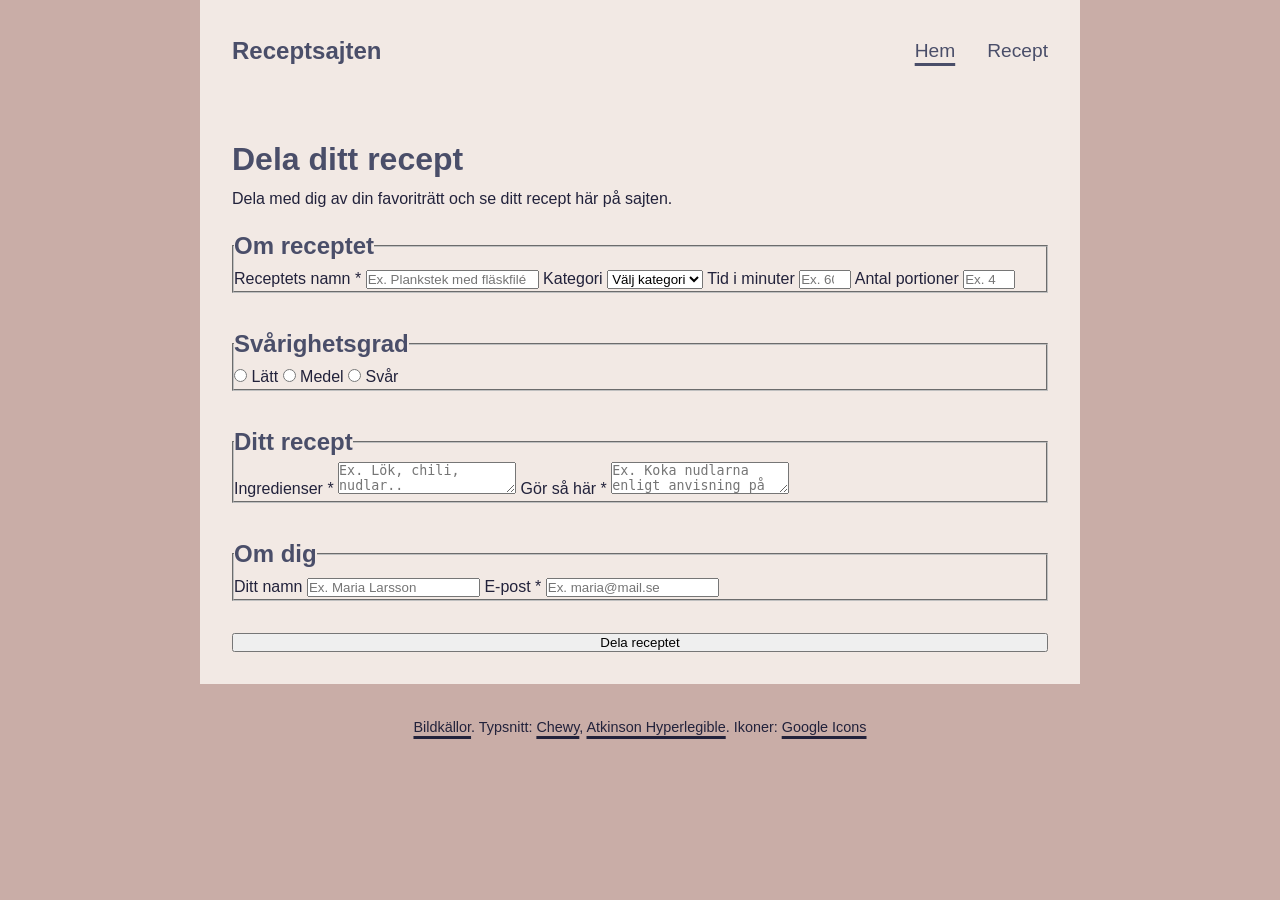
==== dela.html @ 3aac0702 "feat: add recipe sharing page with form for user submissions" ====
<!doctype html>
<html lang="sv">
  <head>
    <meta charset="UTF-8" />
    <meta name="viewport" content="width=device-width, initial-scale=1.0" />
    <title>Dela ditt recept | Receptsajten</title>
    <meta name="description" content="Dela ditt recept på Receptsajten" />
    <link rel="stylesheet" href="style.css" />
    <link rel="icon" href="assets/icons/favicon.ico" />
  </head>
  <body>
    <a href="#main-content" class="skip-link">Hoppa till innehållet</a>

    <header class="site-header">
      <a href="index.html" class="site-logo">Receptsajten</a>

      <nav aria-label="Huvudnavigation">
        <ul class="site-nav">
          <li>
            <a href="index.html" aria-current="page">Hem</a>
          </li>
          <li>
            <a href="pannkakor.html">Recept</a>
          </li>
        </ul>
      </nav>
    </header>
    <main id="main-content" class="recipe-share">
      <h1 id="home-heading">Dela ditt recept</h1>
      <p>Dela med dig av din favoriträtt och se ditt recept här på sajten.</p>

      <form class="recipe-form">
        <fieldset>
          <legend><h2>Om receptet</h2></legend>
          <label for="recipe-name">
            Receptets namn *
            <input
              type="text"
              name="recipe-name"
              placeholder="Ex. Plankstek med fläskfilé"
            />
          </label>
          <label for="recipe-category">
            Kategori
            <select name="category" id="recipe-category">
              <option value="default">Välj kategori</option>
              <option value="breakfast">Frukost</option>
              <option value="fika">Fika</option>
              <option value="lunch">Lunch</option>
              <option value="starters">Förrätter</option>
              <option value="dinner">Middag</option>
              <option value="desserts">Efterrätter</option>
            </select>
          </label>
          <label for="time">
            Tid i minuter
            <input
              name="time"
              type="number"
              min="1"
              max="999"
              placeholder="Ex. 60"
            />
          </label>
          <label for="servings">
            Antal portioner
            <input
              name="servings"
              type="number"
              min="1"
              max="100"
              placeholder="Ex. 4"
            />
          </label>
        </fieldset>
        <fieldset>
          <legend><h2>Svårighetsgrad</h2></legend>
          <div class="difficulty">
            <input type="radio" name="difficulty" id="easy" />
            <label for="easy">Lätt</label>

            <input type="radio" name="difficulty" id="medium" />
            <label for="medium">Medel</label>

            <input type="radio" name="difficulty" id="hard" />
            <label for="hard">Svår</label>
          </div>
        </fieldset>
        <fieldset>
          <legend><h2>Ditt recept</h2></legend>
          <label for="ingedients">Ingredienser *</label>
          <textarea
            name="ingredients"
            id="ingredients"
            placeholder="Ex. Lök, chili, nudlar.."
          ></textarea>
          <label for="how-to">Gör så här *</label>
          <textarea
            name="how-to"
            id="how-to"
            placeholder="Ex. Koka nudlarna enligt anvisning på paketet.."
          ></textarea>
        </fieldset>
        <fieldset>
          <legend><h2>Om dig</h2></legend>
          <label for="your-name">Ditt namn</label>
          <input
            type="text"
            name="your-name"
            id="your-name"
            placeholder="Ex. Maria Larsson"
          />
          <label for="your-email">E-post *</label>
          <input
            type="email"
            name="your-email"
            id="your-email"
            placeholder="Ex. maria@mail.se"
          />
        </fieldset>

        <button>Dela receptet</button>
      </form>
    </main>
    <footer class="site-footer">
      <p>
        <a
          href="https://unsplash.com/collections/dRdbSqqE9Jo/receptsajten/55cc9c4c289f804ef19763352f9e6303"
          >Bildkällor</a
        >. Typsnitt:
        <a
          href="https://fonts.google.com/specimen/Chewy?query=chewy&preview.script=Latn"
          >Chewy</a
        >,
        <a
          href="https://fonts.google.com/specimen/Atkinson+Hyperlegible?preview.script=Latn"
          >Atkinson Hyperlegible</a
        >. Ikoner: <a href="https://fonts.google.com/icons">Google Icons</a>
      </p>
    </footer>
  </body>
</html>
---- style.css ----
/* ~~~~~~~~~~ fonts ~~~~~~~~~~ */

@font-face {
  font-family: "Chewy";
  src: url("assets/fonts/Chewy.ttf") format("truetype");
  font-weight: 400;
  font-style: normal;
  font-display: swap;
}

@font-face {
  font-family: "Atkinson Hyperlegible";
  src: url("assets/fonts/AtkinsonHyperlegible.ttf") format("truetype");
  font-weight: 400;
  font-style: normal;
  font-display: swap;
}

/* ~~~~~~~~~~ design tokens ~~~~~~~~~~ */

:root {
  /* palette */
  --palette-navy: #22223b;
  --palette-slate: #4a4e69;
  --palette-mauve: #9a8c98;
  --palette-rose: #c9ada7;
  --palette-rose-light: #e2d1cc;
  --palette-rose-slight: #d8c8c4;
  --palette-cream: #f2e9e4;

  /* color tokens */
  --color-background-page: var(--palette-rose);
  --color-background-content: var(--palette-cream);
  --color-background-highlight: var(--palette-rose-light);
  --color-background-hover: var(--palette-rose-light);
  --color-card-hover: var(--palette-rose-slight);
  --color-text-primary: var(--palette-navy);
  --color-text-heading: var(--palette-slate);
  --color-text-muted: var(--palette-slate);
  --color-text-light: var(--palette-cream);
  --color-accent: var(--palette-slate);
  --color-focus: var(--palette-navy);
  --color-border: var(--palette-mauve);

  /* layout */
  --content-max-width: 55rem;
  --recipe-max-width: 54rem;
  --hero-height: clamp(20rem, 45vw, 25rem);

  /* links */
  --underline-thickness: 0.18rem;
  --underline-offset: 0.3em;

  /* focus */
  --focus-outline-width: 0.15rem;
  --focus-outline-offset: 0.3rem;

  /* spaces */
  --space-xsmall: 0.25rem;
  --space-small: 0.7rem;
  --space-medium: 1rem;
  --space-large: 2rem;
  --space-page: clamp(var(--space-medium), 4vw, var(--space-large));
  --space-flow: var(--space-small);
  --space-section: var(--space-large);
  --radius-small: 0.375rem;

  /* font */
  --font-family-base: "Atkinson Hyperlegible", sans-serif;
  --font-family-heading: "Chewy", sans-serif;
  --font-size-small: 0.9rem;
  --font-size-medium: 1.2rem;
  --font-size-large: 1.5rem;
  --line-height-base: 1.6;
  --line-height-list: 2;
}

/* ~~~~~~~~~~ reset ~~~~~~~~~~ */

*,
*::before,
*::after {
  box-sizing: border-box;
  margin: 0;
  padding: 0;
}

img {
  display: block;
  max-width: 100%;
  height: auto;
}

/* ~~~~~~~~~~ base styling ~~~~~~~~~~ */

body {
  background-color: var(--color-background-page);
  color: var(--color-text-primary);
  font-family: var(--font-family-base);
  line-height: var(--line-height-base);
}

h1,
h2,
h3 {
  font-family: var(--font-family-heading);
  color: var(--color-text-heading);
  text-wrap: balance;
}

:focus-visible {
  outline: var(--focus-outline-width) dashed var(--color-focus);
  outline-offset: var(--focus-outline-offset);
}

/* ~~~~~~~~~~ accessibility ~~~~~~~~~~ */
/* from a11yproject's "How To Hide Content" */
.visually-hidden {
  position: absolute;
  inline-size: 1px;
  block-size: 1px;
  padding: 0;
  margin: -1px;
  overflow: hidden;
  clip-path: inset(50%);
  white-space: nowrap;
  border: 0;
}

.skip-link {
  position: fixed;
  inset-block-start: var(--space-medium);
  inset-inline-start: var(--space-medium);
  z-index: 999;
  padding: var(--space-small) var(--space-medium);
  background-color: var(--color-accent);
  color: var(--color-text-light);
  border-radius: var(--radius-small);
  text-decoration: none;
  font-weight: bold;
  transform: translateY(-200%);
  &:focus-visible {
    transform: translateY(0);
  }
}

/* ~~~~~~~~~~ global layout ~~~~~~~~~~ */

main,
.site-header,
.site-footer {
  max-inline-size: var(--content-max-width);
  margin-inline: auto;
}

main {
  background-color: var(--color-background-content);
}

/* ~~~~~~~~~~ header + navigation ~~~~~~~~~~ */

.site-header {
  background-color: var(--color-background-content);
  display: flex;
  justify-content: space-between;
  align-items: center;
  flex-wrap: wrap;
  gap: var(--space-medium);
  padding: var(--space-page);
}

.site-logo {
  color: var(--color-accent);
  text-decoration: none;
  font-family: var(--font-family-heading);
  font-size: var(--font-size-large);
  font-weight: bold;
}

.site-nav {
  display: flex;
  flex-wrap: wrap;
  gap: var(--space-large);
  list-style: none;
}

.site-nav a {
  text-decoration: none;
  font-size: var(--font-size-medium);
  color: var(--color-text-heading);
  &:hover,
  &:focus-visible,
  &[aria-current="page"] {
    text-decoration: underline;
    text-decoration-thickness: var(--underline-thickness);
    text-underline-offset: var(--underline-offset);
  }
}

/* ~~~~~~~~~~ homepage: hero ~~~~~~~~~~ */

.home-hero {
  display: grid;
  grid-template-rows: minmax(0, 1fr);
  block-size: var(--hero-height);
}

.home-hero > * {
  grid-area: 1 / 1;
}

.home-hero > img {
  inline-size: 100%;
  block-size: 100%;
  object-fit: cover;
}

.home-hero-content {
  z-index: 1;
  display: flex;
  flex-direction: column;
  justify-content: flex-end;
  padding: var(--space-page);
  color: var(--color-text-light);
  background: linear-gradient(
    to top,
    rgb(from var(--palette-navy) r g b / 95%) 0%,
    rgb(from var(--palette-navy) r g b / 65%) 30%,
    transparent 95%
  );
  h1 {
    color: inherit;
  }
}

/* ~~~~~~~~~~ homepage: categories ~~~~~~~~~~ */

.categories {
  padding: var(--space-page);
}

.category-list {
  display: flex;
  flex-wrap: wrap;
  gap: var(--space-small);
  list-style: none;
  margin-block-start: var(--space-medium);
}

.category-list a {
  display: inline-block;
  padding: var(--space-small) var(--space-medium);
  background-color: var(--color-background-highlight);
  color: var(--color-text-primary);
  text-decoration: none;
  border-radius: var(--radius-small);
  &:hover {
    background-color: var(--color-accent);
    color: var(--color-text-light);
  }
}

/* ~~~~~~~~~~ homepage: featured recipes ~~~~~~~~~~ */

.featured-recipes {
  padding: var(--space-page);
}

.recipe-cards {
  display: grid;
  grid-template-columns: repeat(auto-fit, minmax(min(14rem, 100%), 1fr));
  gap: var(--space-medium);
  margin-block-start: var(--space-medium);
}

.recipe-card {
  background-color: var(--color-background-highlight);
  border: 2px solid transparent;
  border-radius: var(--radius-small);
  overflow: hidden;
  padding: var(--space-small);
  &:hover {
    background-color: var(--color-card-hover);
  }
  &:has(a:focus-visible) {
    border-color: var(--color-focus);
    border-style: dashed;
    background-color: var(--color-background-content);
  }
  a {
    display: block;
    color: inherit;
    text-decoration: none;
  }
  a:focus-visible {
    outline: none;
  }
  img {
    inline-size: 100%;
    aspect-ratio: 4 / 3;
    object-fit: cover;
    border-radius: var(--radius-small);
  }
}

/* ~~~~~~~~~~ recipe: layout + header ~~~~~~~~~~ */

.recipe {
  padding-block-end: var(--space-page);
  li {
    line-height: var(--line-height-list);
  }
}

.recipe-header {
  display: grid;
  grid-template-columns: 1fr;
  gap: var(--space-large);
  max-inline-size: var(--recipe-max-width);
  margin-inline: auto;
  padding-inline: var(--space-page);
  padding-block-end: var(--space-page);
  @media (min-width: 48rem) {
    grid-template-columns: repeat(2, minmax(0, 1fr));
    align-items: center;
  }
}

.recipe-header .hero {
  inline-size: 100%;
  aspect-ratio: 4 / 3;
  block-size: auto;
  object-fit: cover;
  border-radius: var(--radius-small);
}

.recipe-header-content {
  min-inline-size: 0;
  h1 {
    font-size: var(--font-size-large);
  }
}

.recipe-container {
  max-inline-size: var(--recipe-max-width);
  margin-inline: auto;
  padding-inline: var(--space-page);
}

.recipe-info {
  margin-block-start: var(--space-flow);
}

/* ~~~~~~~~~~ recipe: facts ~~~~~~~~~~ */

.recipe-facts {
  display: grid;
  grid-template-columns: repeat(3, minmax(0, 1fr));
  margin-block-start: var(--space-medium);
  background-color: var(--color-background-highlight);
  color: var(--color-text-primary);
  border: 0.2em dashed var(--color-border);
  border-radius: var(--radius-small);
  > div {
    display: flex;
    flex-direction: column;
    align-items: center;
    justify-content: center;
    gap: var(--space-xsmall);
    padding: var(--space-small);
    text-align: center;
    min-inline-size: 0;
  }
  > div + div {
    border-inline-start: 3px dashed var(--color-border);
  }
  dt {
    display: flex;
    flex-direction: column;
    align-items: center;
    gap: var(--space-xsmall);
    font-size: var(--font-size-small);
    font-weight: bold;
  }
  dd {
    font-size: var(--font-size-small);
    font-weight: bold;
  }
}

.recipe-facts-icon {
  display: inline-flex;
  align-items: center;
  justify-content: center;
  inline-size: 2rem;
  block-size: 2rem;
  img,
  svg {
    inline-size: 100%;
    block-size: 100%;
  }
}

/* ~~~~~~~~~~ recipe: content + lists ~~~~~~~~~~ */

.recipe-content {
  padding-block-start: var(--space-section);
  > * + * {
    margin-block-start: var(--space-flow);
  }
  > section + section {
    margin-block-start: var(--space-section);
  }
  section > * + * {
    margin-block-start: var(--space-flow);
  }
  @media (min-width: 48rem) {
    display: grid;
    grid-template-columns: repeat(2, minmax(0, 1fr));
    column-gap: var(--space-large);
    row-gap: var(--space-section);
    > section + section {
      margin-block-start: 0;
    }
    > section:nth-of-type(3) {
      grid-column: 1 / -1;
    }
  }
}

.ingredient-list {
  list-style: none;
  li:has(input:checked) {
    text-decoration: line-through;
    color: var(--color-text-muted);
  }
  label {
    display: flex;
    align-items: center;
    gap: var(--space-small);
    padding-block: 0.2rem;
    border-radius: var(--radius-small);
    cursor: pointer;
    transition: background-color 150ms ease;
    &:has(input:focus-visible) {
      outline: var(--focus-outline-width) dashed var(--color-focus);
      outline-offset: var(--focus-outline-offset);
    }
    input {
      flex-shrink: 0;
      inline-size: 1.5rem;
      block-size: 1.5rem;
      accent-color: var(--color-accent);
      &:focus-visible {
        outline: none;
      }
    }
    @media (hover: hover) {
      &:hover {
        background-color: var(--color-background-hover);
      }
    }
  }
}

.instructions-list {
  list-style-position: inside;
  li {
    text-wrap-style: balance;
  }
}

/* ~~~~~~~~~~ recipe: gallery ~~~~~~~~~~ */

.recipe-gallery {
  display: grid;
  grid-template-columns: repeat(auto-fit, minmax(min(16rem, 100%), 1fr));
  gap: var(--space-medium);
  img {
    inline-size: 100%;
    border-radius: var(--radius-small);
    aspect-ratio: 4 / 3;
    object-fit: cover;
  }
}

/* ~~~~~~~~~~ recipe share: layout ~~~~~~~~~~ */

.recipe-share {
  padding: var(--space-page);
}

.recipe-form {
  display: grid;
  gap: var(--space-section);
  margin-block-start: var(--space-medium);
}

/* ~~~~~~~~~~ footer ~~~~~~~~~~ */

.site-footer {
  padding: var(--space-large);
  text-align: center;
  font-size: var(--font-size-small);
  color: var(--color-text-primary);
  & a {
    color: inherit;
    text-decoration-thickness: var(--underline-thickness);
    text-underline-offset: var(--underline-offset);
  }
}
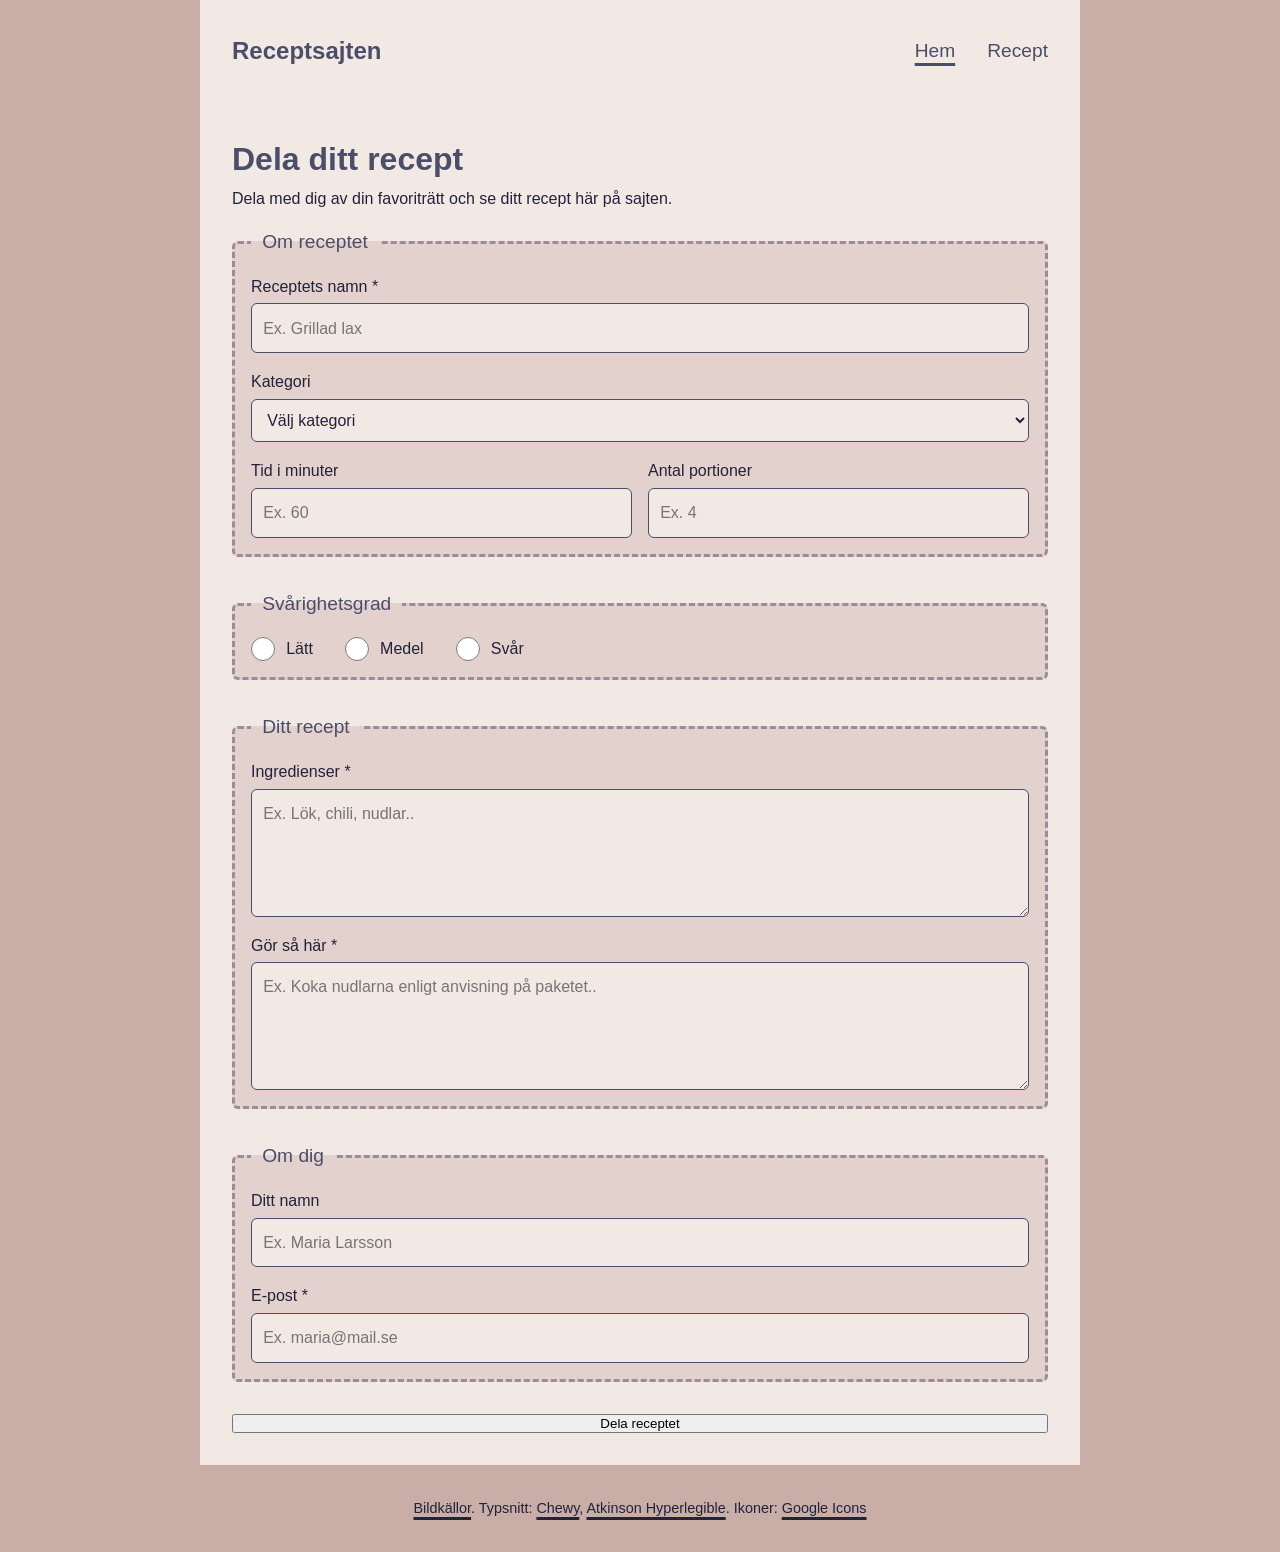
==== commit 45397d2c: "feat: enhance recipe sharing form with improved structure and validation styles" ====
--- a/dela.html
+++ b/dela.html
@@ -26,24 +26,26 @@
       </nav>
     </header>
     <main id="main-content" class="recipe-share">
-      <h1 id="home-heading">Dela ditt recept</h1>
+      <h1>Dela ditt recept</h1>
       <p>Dela med dig av din favoriträtt och se ditt recept här på sajten.</p>
 
       <form class="recipe-form">
         <fieldset>
-          <legend><h2>Om receptet</h2></legend>
+          <legend>Om receptet</legend>
           <label for="recipe-name">
             Receptets namn *
             <input
               type="text"
               name="recipe-name"
-              placeholder="Ex. Plankstek med fläskfilé"
+              id="recipe-name"
+              placeholder="Ex. Grillad lax"
+              required
             />
           </label>
           <label for="recipe-category">
             Kategori
             <select name="category" id="recipe-category">
-              <option value="default">Välj kategori</option>
+              <option value="">Välj kategori</option>
               <option value="breakfast">Frukost</option>
               <option value="fika">Fika</option>
               <option value="lunch">Lunch</option>
@@ -52,74 +54,102 @@
               <option value="desserts">Efterrätter</option>
             </select>
           </label>
-          <label for="time">
-            Tid i minuter
+          <div class="recipe-details">
+            <label for="time">
+              Tid i minuter
+              <input
+                name="time"
+                id="time"
+                type="number"
+                min="1"
+                max="999"
+                placeholder="Ex. 60"
+              />
+            </label>
+            <label for="servings">
+              Antal portioner
+              <input
+                name="servings"
+                id="servings"
+                type="number"
+                min="1"
+                max="100"
+                placeholder="Ex. 4"
+              />
+            </label>
+          </div>
+        </fieldset>
+        <fieldset>
+          <legend>Svårighetsgrad</legend>
+          <div class="difficulty">
+            <label for="easy"
+              ><input type="radio" name="difficulty" id="easy" value="easy" />
+              Lätt</label
+            >
+
+            <label for="medium"
+              ><input
+                type="radio"
+                name="difficulty"
+                id="medium"
+                value="medium"
+              />
+              Medel</label
+            >
+
+            <label for="hard"
+              ><input type="radio" name="difficulty" id="hard" value="hard" />
+              Svår</label
+            >
+          </div>
+        </fieldset>
+        <fieldset>
+          <legend>Ditt recept</legend>
+          <label for="ingredients"
+            >Ingredienser *
+            <textarea
+              name="ingredients"
+              id="ingredients"
+              placeholder="Ex. Lök, chili, nudlar.."
+              required
+            ></textarea>
+          </label>
+
+          <label for="how-to"
+            >Gör så här *
+            <textarea
+              name="how-to"
+              id="how-to"
+              placeholder="Ex. Koka nudlarna enligt anvisning på paketet.."
+              required
+            ></textarea>
+          </label>
+        </fieldset>
+        <fieldset>
+          <legend>Om dig</legend>
+          <label for="your-name"
+            >Ditt namn
             <input
-              name="time"
-              type="number"
-              min="1"
-              max="999"
-              placeholder="Ex. 60"
+              type="text"
+              name="your-name"
+              id="your-name"
+              placeholder="Ex. Maria Larsson"
             />
           </label>
-          <label for="servings">
-            Antal portioner
+
+          <label for="your-email"
+            >E-post *
             <input
-              name="servings"
-              type="number"
-              min="1"
-              max="100"
-              placeholder="Ex. 4"
+              type="email"
+              name="your-email"
+              id="your-email"
+              placeholder="Ex. maria@mail.se"
+              required
             />
           </label>
         </fieldset>
-        <fieldset>
-          <legend><h2>Svårighetsgrad</h2></legend>
-          <div class="difficulty">
-            <input type="radio" name="difficulty" id="easy" />
-            <label for="easy">Lätt</label>
 
-            <input type="radio" name="difficulty" id="medium" />
-            <label for="medium">Medel</label>
-
-            <input type="radio" name="difficulty" id="hard" />
-            <label for="hard">Svår</label>
-          </div>
-        </fieldset>
-        <fieldset>
-          <legend><h2>Ditt recept</h2></legend>
-          <label for="ingedients">Ingredienser *</label>
-          <textarea
-            name="ingredients"
-            id="ingredients"
-            placeholder="Ex. Lök, chili, nudlar.."
-          ></textarea>
-          <label for="how-to">Gör så här *</label>
-          <textarea
-            name="how-to"
-            id="how-to"
-            placeholder="Ex. Koka nudlarna enligt anvisning på paketet.."
-          ></textarea>
-        </fieldset>
-        <fieldset>
-          <legend><h2>Om dig</h2></legend>
-          <label for="your-name">Ditt namn</label>
-          <input
-            type="text"
-            name="your-name"
-            id="your-name"
-            placeholder="Ex. Maria Larsson"
-          />
-          <label for="your-email">E-post *</label>
-          <input
-            type="email"
-            name="your-email"
-            id="your-email"
-            placeholder="Ex. maria@mail.se"
-          />
-        </fieldset>
-
-        <button>Dela receptet</button>
+        <button type="submit">Dela receptet</button>
       </form>
     </main>
     <footer class="site-footer">
--- a/style.css
+++ b/style.css
@@ -20,13 +20,15 @@
 
 :root {
   /* palette */
-  --palette-navy: #22223b;
-  --palette-slate: #4a4e69;
-  --palette-mauve: #9a8c98;
-  --palette-rose: #c9ada7;
-  --palette-rose-light: #e2d1cc;
-  --palette-rose-slight: #d8c8c4;
-  --palette-cream: #f2e9e4;
+  --palette-navy: oklch(26.49% 0.04626 282.78);
+  --palette-slate: oklch(43.14% 0.04495 277.8);
+  --palette-mauve: oklch(65.62% 0.02395 330.46);
+  --palette-rose: oklch(77.03% 0.03383 32.1);
+  --palette-rose-light: oklch(87.31% 0.02022 37.03);
+  --palette-rose-slight: oklch(84.48% 0.01887 34.3);
+  --palette-cream: oklch(93.97% 0.01189 51.32);
+  --palette-green: oklch(60% 0.15 150);
+  --palette-red: oklch(60% 0.15 25);
 
   /* color tokens */
   --color-background-page: var(--palette-rose);
@@ -41,6 +43,8 @@
   --color-accent: var(--palette-slate);
   --color-focus: var(--palette-navy);
   --color-border: var(--palette-mauve);
+  --color-valid: var(--palette-green);
+  --color-invalid: var(--palette-red);
 
   /* layout */
   --content-max-width: 55rem;
@@ -496,6 +500,97 @@
   margin-block-start: var(--space-medium);
 }
 
+/* ~~~~~~~~~~ recipe share: fieldsets ~~~~~~~~~~ */
+
+.recipe-form {
+  legend {
+    font-family: var(--font-family-heading);
+    font-size: var(--font-size-medium);
+    color: var(--color-text-heading);
+    padding-inline: var(--space-small);
+  }
+
+  fieldset {
+    background-color: var(--color-background-highlight);
+    border: 0.2em dashed var(--color-border);
+    border-radius: var(--radius-small);
+    padding: var(--space-medium);
+    min-inline-size: 0;
+    display: grid;
+    gap: var(--space-medium);
+  }
+}
+
+/* ~~~~~~~~~~ recipe share: form ~~~~~~~~~~ */
+
+.recipe-form {
+  > fieldset > label,
+  .recipe-details > label {
+    display: grid;
+    gap: var(--space-xsmall);
+    min-inline-size: 0;
+  }
+
+  input:not([type="radio"]),
+  select,
+  textarea {
+    font: inherit;
+    font-weight: normal;
+    color: var(--color-text-primary);
+    background-color: var(--color-background-content);
+    border: 1px solid var(--color-accent);
+    border-radius: var(--radius-small);
+    padding: var(--space-small);
+    inline-size: 100%;
+    min-inline-size: 0;
+
+    &:user-valid {
+      border: 0.15em solid var(--color-valid);
+    }
+
+    &:user-invalid {
+      border: 0.15em dashed var(--color-invalid);
+    }
+  }
+
+  textarea {
+    min-block-size: 8rem;
+    resize: vertical;
+  }
+}
+
+/* ~~~~~~~~~~ recipe share: details ~~~~~~~~~~ */
+
+.recipe-details {
+  display: grid;
+  gap: var(--space-medium);
+  grid-template-columns: repeat(auto-fit, minmax(min(10rem, 100%), 1fr));
+}
+
+/* ~~~~~~~~~~ recipe share: difficulty section ~~~~~~~~~~ */
+
+.difficulty {
+  display: flex;
+  flex-wrap: wrap;
+  gap: var(--space-large);
+  align-items: center;
+
+  > label {
+    display: flex;
+    align-items: center;
+    gap: var(--space-small);
+    cursor: pointer;
+
+    input {
+      inline-size: 1.5rem;
+      block-size: 1.5rem;
+      accent-color: var(--color-accent);
+      flex-shrink: 0;
+      cursor: pointer;
+    }
+  }
+}
+
 /* ~~~~~~~~~~ footer ~~~~~~~~~~ */
 
 .site-footer {
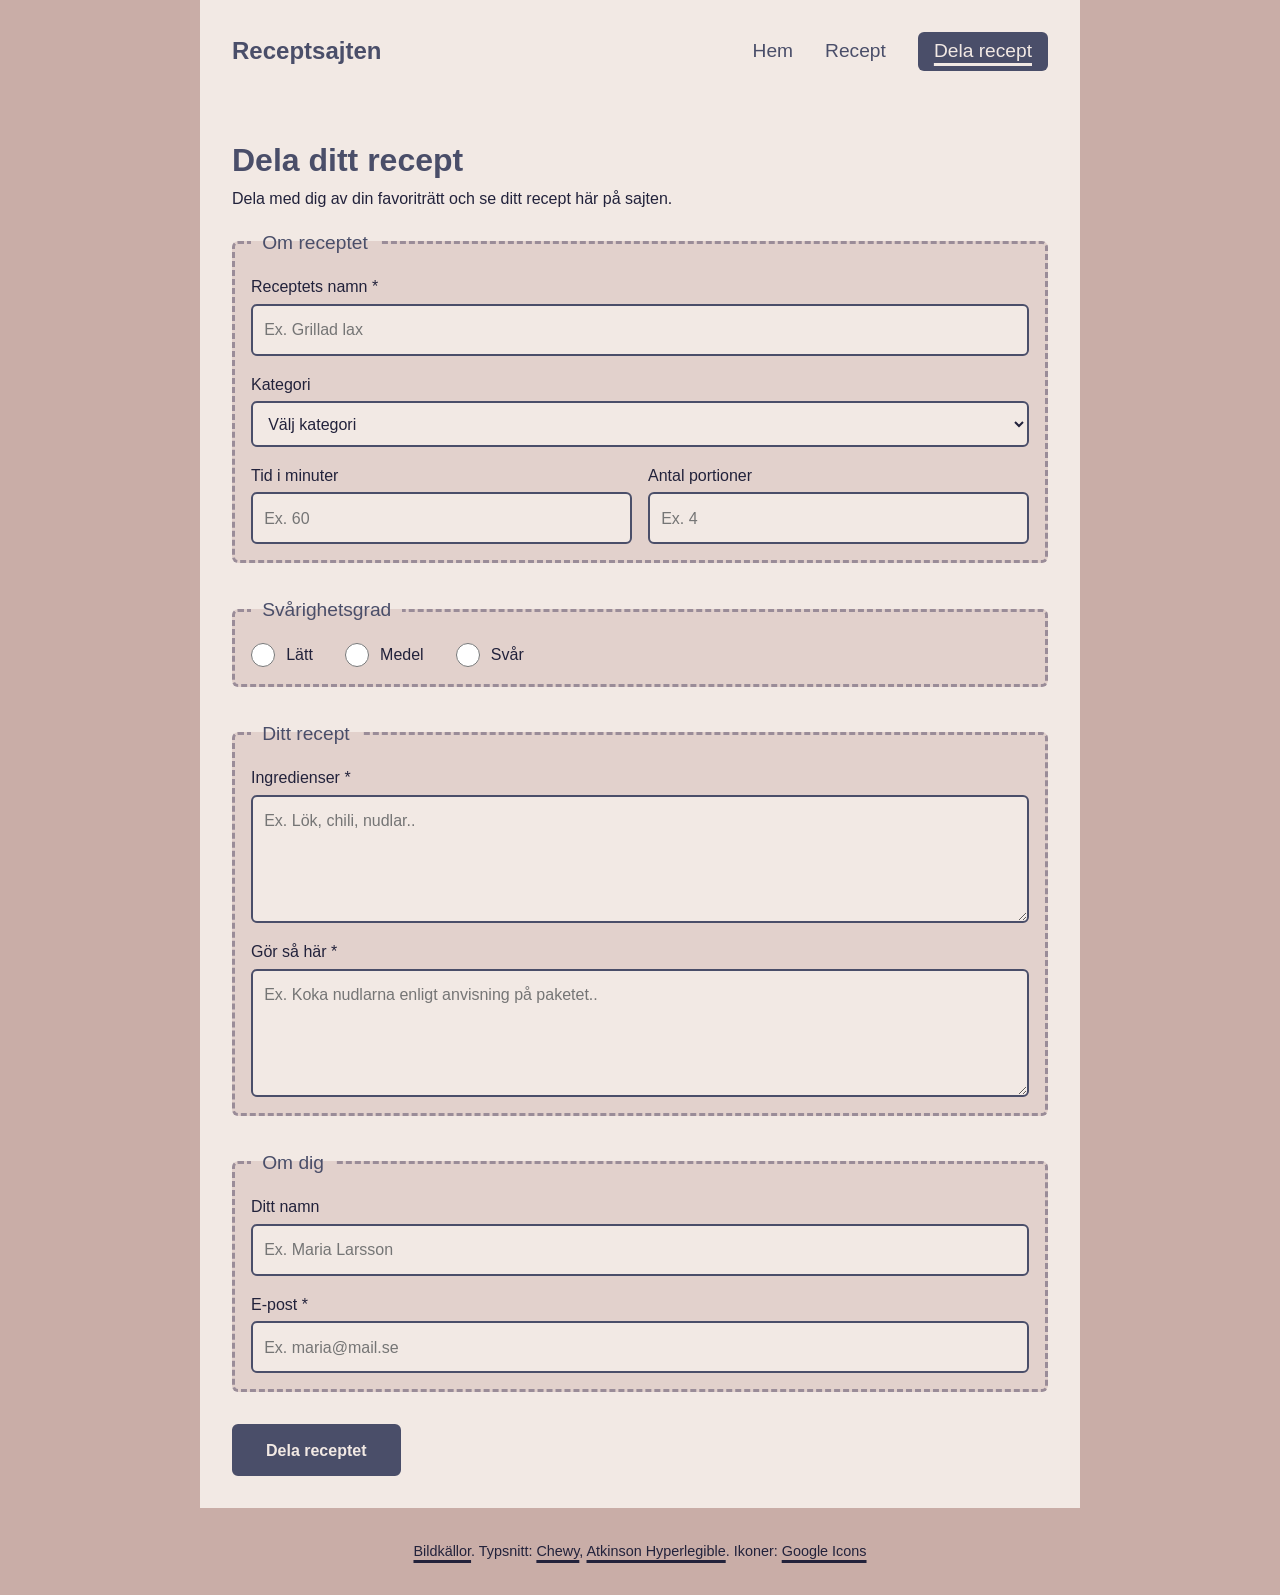
==== commit 4523b5d0: "feat: add share button and validation feedback to recipe form" ====
--- a/dela.html
+++ b/dela.html
@@ -17,10 +17,15 @@
       <nav aria-label="Huvudnavigation">
         <ul class="site-nav">
           <li>
-            <a href="index.html" aria-current="page">Hem</a>
+            <a href="index.html">Hem</a>
           </li>
           <li>
             <a href="pannkakor.html">Recept</a>
+          </li>
+          <li>
+            <a href="dela.html" class="share-button" aria-current="page"
+              >Dela recept</a
+            >
           </li>
         </ul>
       </nav>
@@ -39,8 +44,12 @@
               name="recipe-name"
               id="recipe-name"
               placeholder="Ex. Grillad lax"
+              aria-describedby="recipe-name-error"
               required
             />
+            <span class="form-error" id="recipe-name-error">
+              🛈 Receptet behöver ett namn
+            </span>
           </label>
           <label for="recipe-category">
             Kategori
@@ -111,8 +120,12 @@
               name="ingredients"
               id="ingredients"
               placeholder="Ex. Lök, chili, nudlar.."
+              aria-describedby="ingredients-error"
               required
             ></textarea>
+            <span class="form-error" id="ingredients-error">
+              🛈 Ett recept behöver ingredienser
+            </span>
           </label>
 
           <label for="how-to"
@@ -121,8 +134,12 @@
               name="how-to"
               id="how-to"
               placeholder="Ex. Koka nudlarna enligt anvisning på paketet.."
+              aria-describedby="how-to-error"
               required
             ></textarea>
+            <span class="form-error" id="how-to-error">
+              🛈 Du måste beskriva hur man lagar receptet
+            </span>
           </label>
         </fieldset>
         <fieldset>
@@ -144,8 +161,12 @@
               name="your-email"
               id="your-email"
               placeholder="Ex. maria@mail.se"
+              aria-describedby="email-error"
               required
             />
+            <span class="form-error" id="email-error">
+              🛈 Ange en giltig e-postadress
+            </span>
           </label>
         </fieldset>
 
--- a/style.css
+++ b/style.css
@@ -27,8 +27,8 @@
   --palette-rose-light: oklch(87.31% 0.02022 37.03);
   --palette-rose-slight: oklch(84.48% 0.01887 34.3);
   --palette-cream: oklch(93.97% 0.01189 51.32);
-  --palette-green: oklch(60% 0.15 150);
-  --palette-red: oklch(60% 0.15 25);
+  --palette-green: oklch(45% 0.09 150);
+  --palette-red: oklch(45% 0.15 25);
 
   /* color tokens */
   --color-background-page: var(--palette-rose);
@@ -185,6 +185,7 @@
   display: flex;
   flex-wrap: wrap;
   gap: var(--space-large);
+  align-items: center;
   list-style: none;
 }
 
@@ -199,6 +200,13 @@
     text-decoration-thickness: var(--underline-thickness);
     text-underline-offset: var(--underline-offset);
   }
+  &.share-button {
+    display: inline-block;
+    background-color: var(--color-accent);
+    color: var(--color-text-light);
+    padding: var(--space-xsmall) var(--space-medium);
+    border-radius: var(--radius-small);
+  }
 }
 
 /* ~~~~~~~~~~ homepage: hero ~~~~~~~~~~ */
@@ -228,8 +236,8 @@
   color: var(--color-text-light);
   background: linear-gradient(
     to top,
-    rgb(from var(--palette-navy) r g b / 95%) 0%,
-    rgb(from var(--palette-navy) r g b / 65%) 30%,
+    oklch(from var(--palette-navy) l c h / 95%) 0%,
+    oklch(from var(--palette-navy) l c h / 65%) 30%,
     transparent 95%
   );
   h1 {
@@ -538,7 +546,7 @@
     font-weight: normal;
     color: var(--color-text-primary);
     background-color: var(--color-background-content);
-    border: 1px solid var(--color-accent);
+    border: 0.15em solid var(--color-accent);
     border-radius: var(--radius-small);
     padding: var(--space-small);
     inline-size: 100%;
@@ -587,6 +595,43 @@
       accent-color: var(--color-accent);
       flex-shrink: 0;
       cursor: pointer;
+    }
+  }
+}
+
+/* ~~~~~~~~~~ recipe share: validation feedback ~~~~~~~~~~ */
+
+.recipe-form {
+  .form-error {
+    display: none;
+    color: var(--color-invalid);
+    font-size: var(--font-size-small);
+  }
+
+  label:has(:user-invalid) {
+    .form-error {
+      display: block;
+    }
+  }
+}
+
+/* ~~~~~~~~~~ recipe share: button ~~~~~~~~~~ */
+
+.recipe-form {
+  > button {
+    justify-self: start;
+    font: inherit;
+    font-weight: bold;
+    background-color: var(--color-accent);
+    color: var(--color-text-light);
+    padding: var(--space-small) var(--space-large);
+    border: 2px solid var(--color-accent);
+    border-radius: var(--radius-small);
+    cursor: pointer;
+
+    &:hover {
+      background-color: var(--color-background-highlight);
+      color: var(--color-accent);
     }
   }
 }
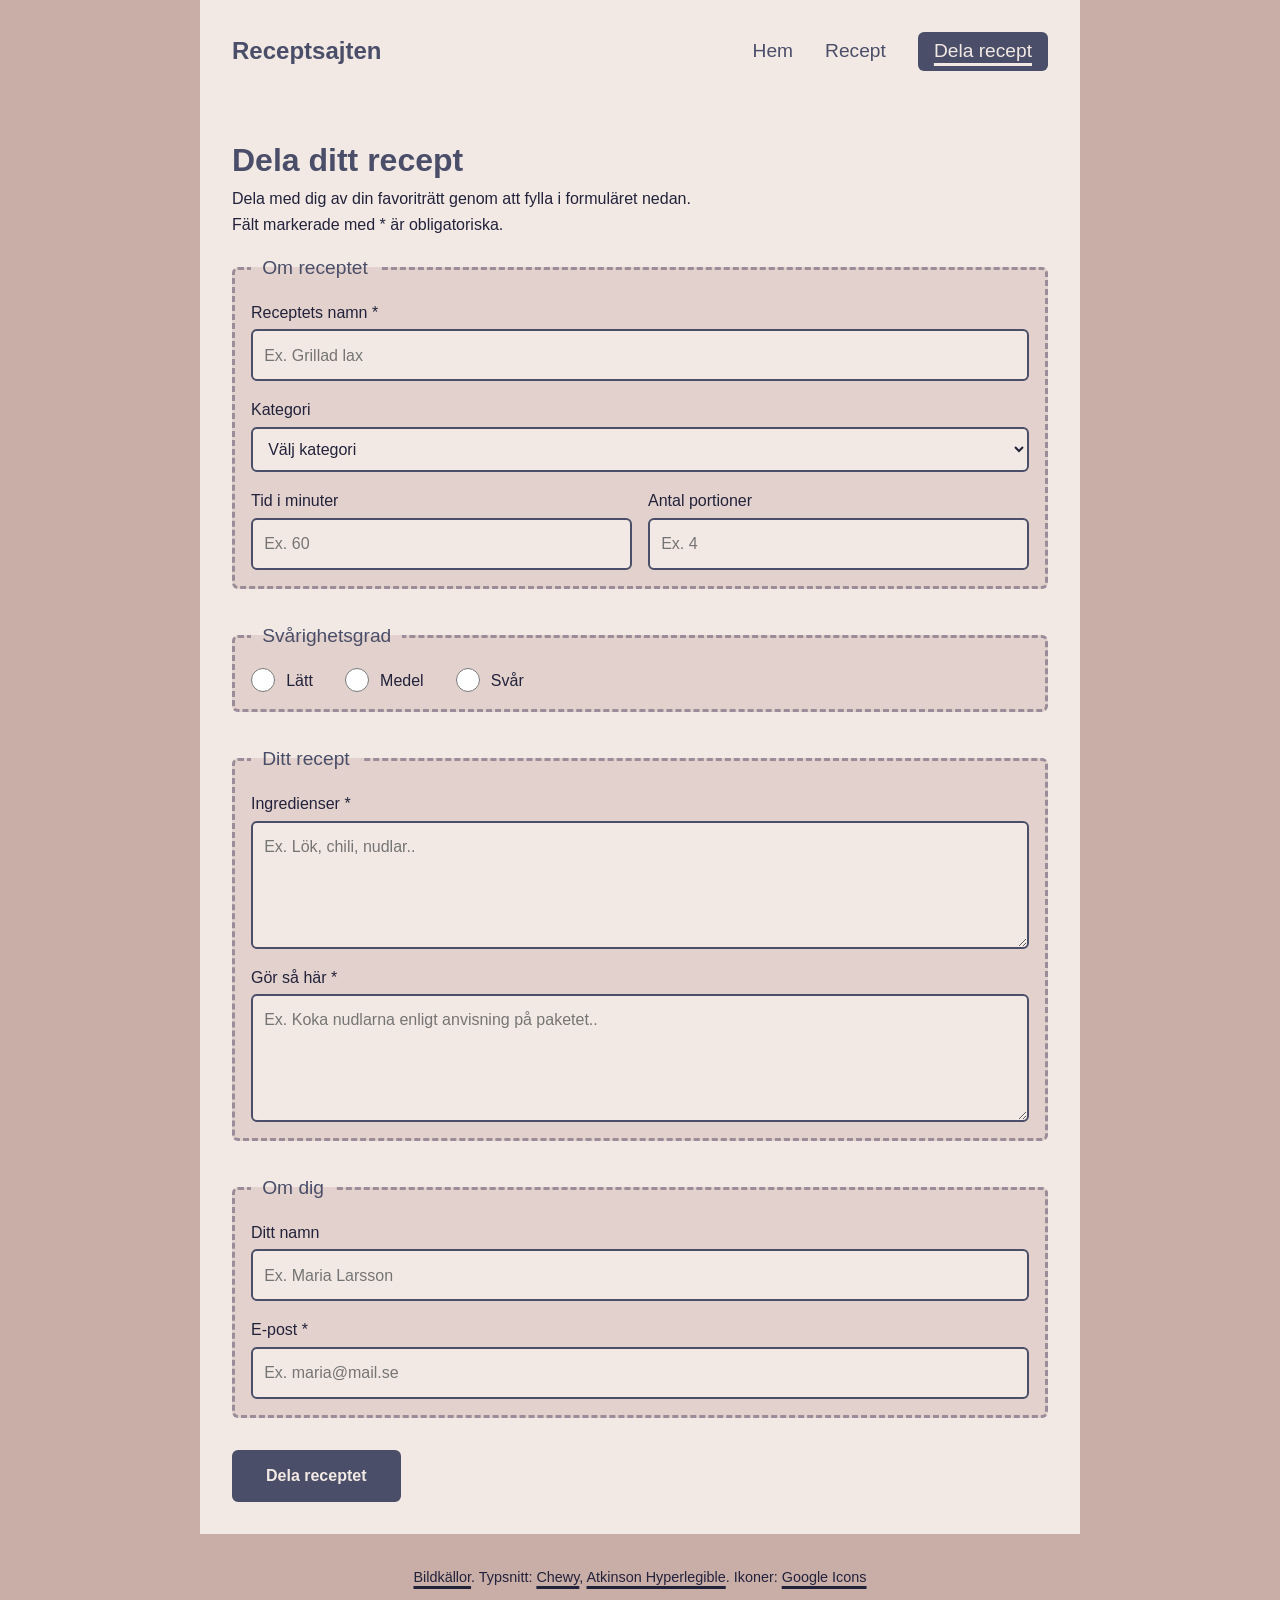
==== commit 9cdbb535: "feat: update recipe sharing page with clearer instructions and mandatory field notice style: put sam" ====
--- a/dela.html
+++ b/dela.html
@@ -32,7 +32,8 @@
     </header>
     <main id="main-content" class="recipe-share">
       <h1>Dela ditt recept</h1>
-      <p>Dela med dig av din favoriträtt och se ditt recept här på sajten.</p>
+      <p>Dela med dig av din favoriträtt genom att fylla i formuläret nedan.</p>
+      <p>Fält markerade med * är obligatoriska.</p>
 
       <form class="recipe-form">
         <fieldset>
--- a/style.css
+++ b/style.css
@@ -80,7 +80,7 @@
 }
 
 /* ~~~~~~~~~~ reset ~~~~~~~~~~ */
-
+/* delvis minimalt inspirerad av josh comeau "a modern css reset" */
 *,
 *::before,
 *::after {
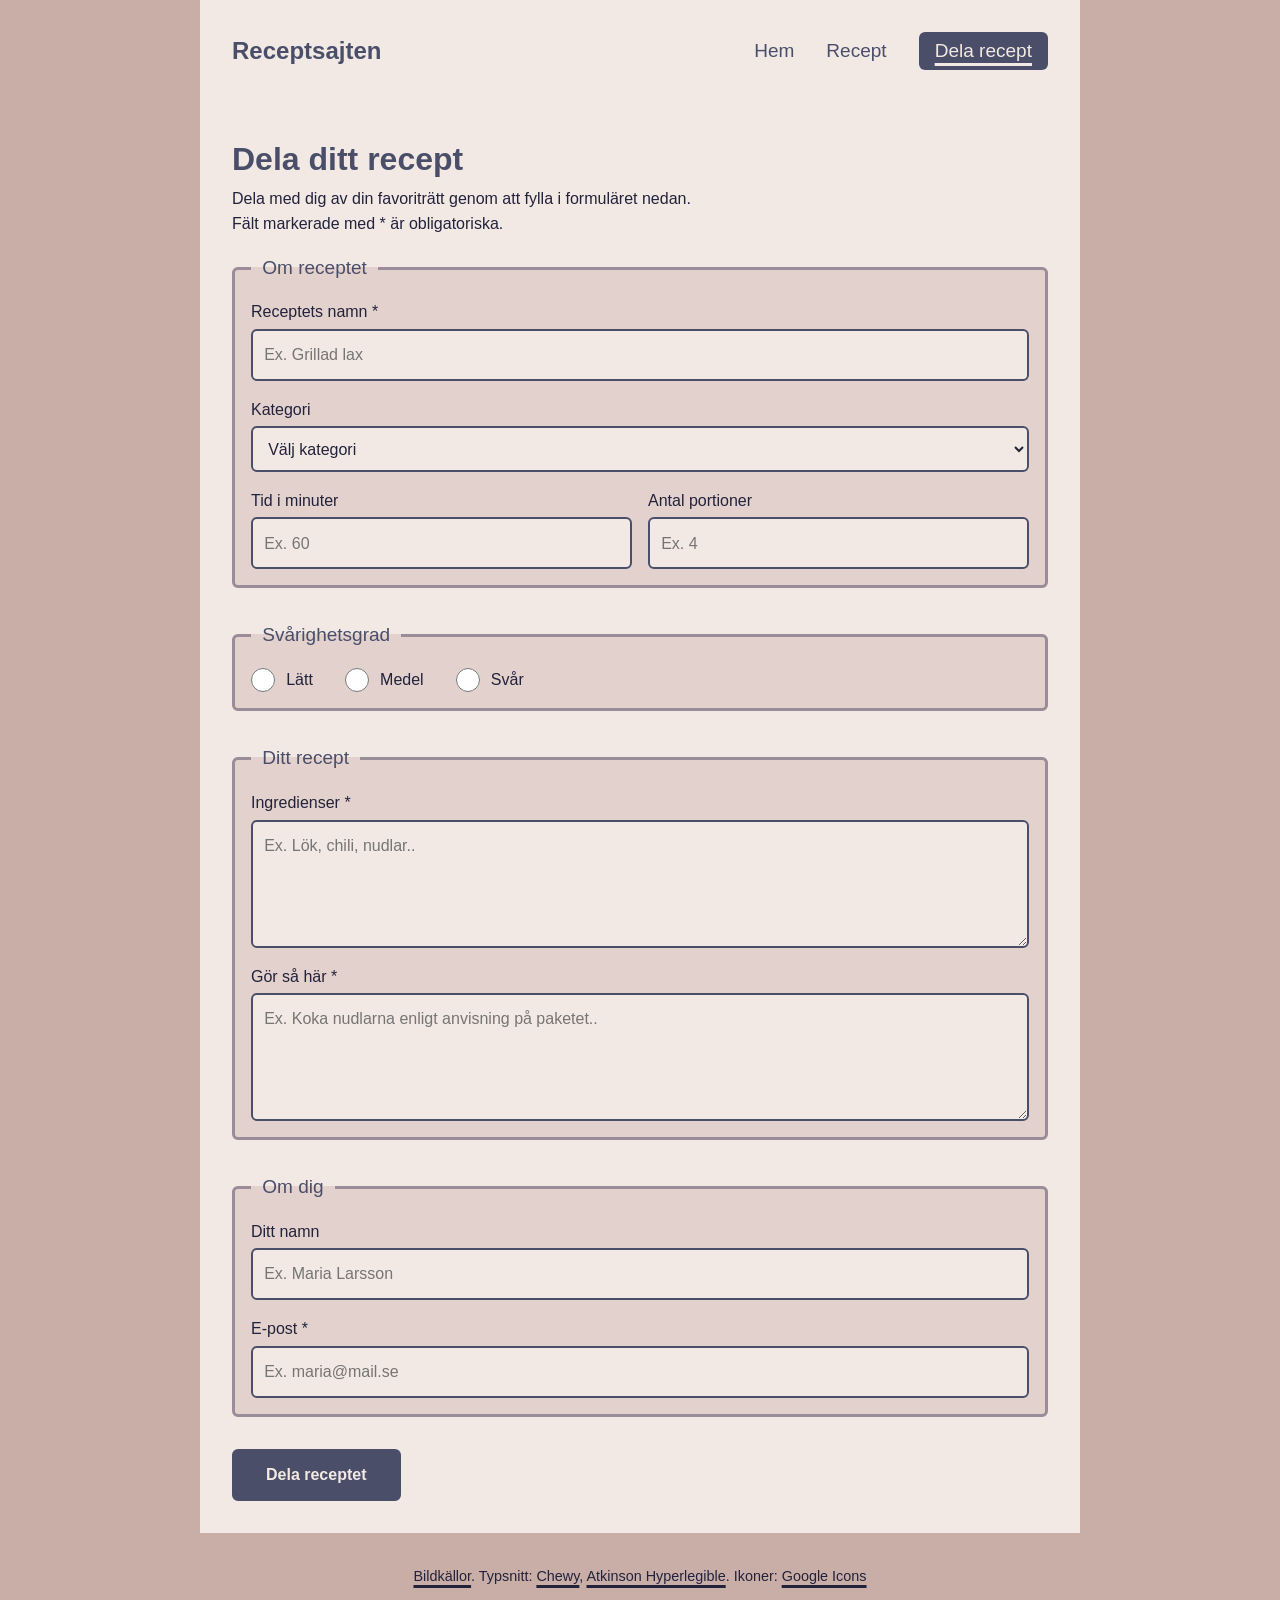
==== commit 5ebad20d: "fix: enhance form validation and error messages in recipe submission" ====
--- a/dela.html
+++ b/dela.html
@@ -71,10 +71,15 @@
                 name="time"
                 id="time"
                 type="number"
+                inputmode="numeric"
                 min="1"
-                max="999"
+                max="9999"
+                aria-describedby="time-error"
                 placeholder="Ex. 60"
               />
+              <span class="form-error" id="time-error">
+                🛈 Ange en tillagningstid på minst 1 minut.
+              </span>
             </label>
             <label for="servings">
               Antal portioner
@@ -82,10 +87,15 @@
                 name="servings"
                 id="servings"
                 type="number"
+                inputmode="numeric"
                 min="1"
-                max="100"
+                max="9999"
+                aria-describedby="servings-error"
                 placeholder="Ex. 4"
               />
+              <span class="form-error" id="servings-error">
+                🛈 Ange åtminstone 1 portion
+              </span>
             </label>
           </div>
         </fieldset>
@@ -139,7 +149,7 @@
               required
             ></textarea>
             <span class="form-error" id="how-to-error">
-              🛈 Du måste beskriva hur man lagar receptet
+              🛈 Ett recept behöver instruktioner
             </span>
           </label>
         </fieldset>
--- a/style.css
+++ b/style.css
@@ -57,7 +57,7 @@
 
   /* focus */
   --focus-outline-width: 0.15rem;
-  --focus-outline-offset: 0.3rem;
+  --focus-outline-offset: 0.2rem;
 
   /* spaces */
   --space-xsmall: 0.25rem;
@@ -72,15 +72,20 @@
   /* font */
   --font-family-base: "Atkinson Hyperlegible", sans-serif;
   --font-family-heading: "Chewy", sans-serif;
-  --font-size-small: 0.9rem;
-  --font-size-medium: 1.2rem;
-  --font-size-large: 1.5rem;
+  --font-size-small: clamp(0.875rem, 0.85rem + 0.1vw, 0.9rem);
+  --font-size-medium: clamp(1rem, 0.95rem + 0.3vw, 1.2rem);
+  --font-size-large: clamp(1.25rem, 1.1rem + 0.7vw, 1.5rem);
+
+  --font-size-h1: clamp(1.5rem, 1.2rem + 1.5vw, 2rem);
+  --font-size-h2: clamp(1.25rem, 1.1rem + 0.7vw, 1.5rem);
+  --font-size-h3: clamp(1rem, 0.95rem + 0.3vw, 1.2rem);
+
   --line-height-base: 1.6;
   --line-height-list: 2;
 }
 
 /* ~~~~~~~~~~ reset ~~~~~~~~~~ */
-/* delvis minimalt inspirerad av josh comeau "a modern css reset" */
+/* delvis (minimalt) inspirerad av josh comeau "a modern css reset" */
 *,
 *::before,
 *::after {
@@ -104,6 +109,18 @@
   line-height: var(--line-height-base);
 }
 
+h1 {
+  font-size: var(--font-size-h1);
+}
+
+h2 {
+  font-size: var(--font-size-h2);
+}
+
+h3 {
+  font-size: var(--font-size-h3);
+}
+
 h1,
 h2,
 h3 {
@@ -113,7 +130,7 @@
 }
 
 :focus-visible {
-  outline: var(--focus-outline-width) dashed var(--color-focus);
+  outline: var(--focus-outline-width) solid var(--color-focus);
   outline-offset: var(--focus-outline-offset);
 }
 
@@ -296,7 +313,7 @@
   }
   &:has(a:focus-visible) {
     border-color: var(--color-focus);
-    border-style: dashed;
+    border-style: solid;
     background-color: var(--color-background-content);
   }
   a {
@@ -371,7 +388,7 @@
   margin-block-start: var(--space-medium);
   background-color: var(--color-background-highlight);
   color: var(--color-text-primary);
-  border: 0.2em dashed var(--color-border);
+  border: 0.2em solid var(--color-border);
   border-radius: var(--radius-small);
   > div {
     display: flex;
@@ -455,7 +472,7 @@
     cursor: pointer;
     transition: background-color 150ms ease;
     &:has(input:focus-visible) {
-      outline: var(--focus-outline-width) dashed var(--color-focus);
+      outline: var(--focus-outline-width) solid var(--color-focus);
       outline-offset: var(--focus-outline-offset);
     }
     input {
@@ -520,7 +537,7 @@
 
   fieldset {
     background-color: var(--color-background-highlight);
-    border: 0.2em dashed var(--color-border);
+    border: 0.2em solid var(--color-border);
     border-radius: var(--radius-small);
     padding: var(--space-medium);
     min-inline-size: 0;
@@ -557,7 +574,8 @@
     }
 
     &:user-invalid {
-      border: 0.15em dashed var(--color-invalid);
+      border: 0.15em solid var(--color-invalid);
+      border-style: dashed;
     }
   }
 
@@ -573,6 +591,7 @@
   display: grid;
   gap: var(--space-medium);
   grid-template-columns: repeat(auto-fit, minmax(min(10rem, 100%), 1fr));
+  align-items: start;
 }
 
 /* ~~~~~~~~~~ recipe share: difficulty section ~~~~~~~~~~ */
